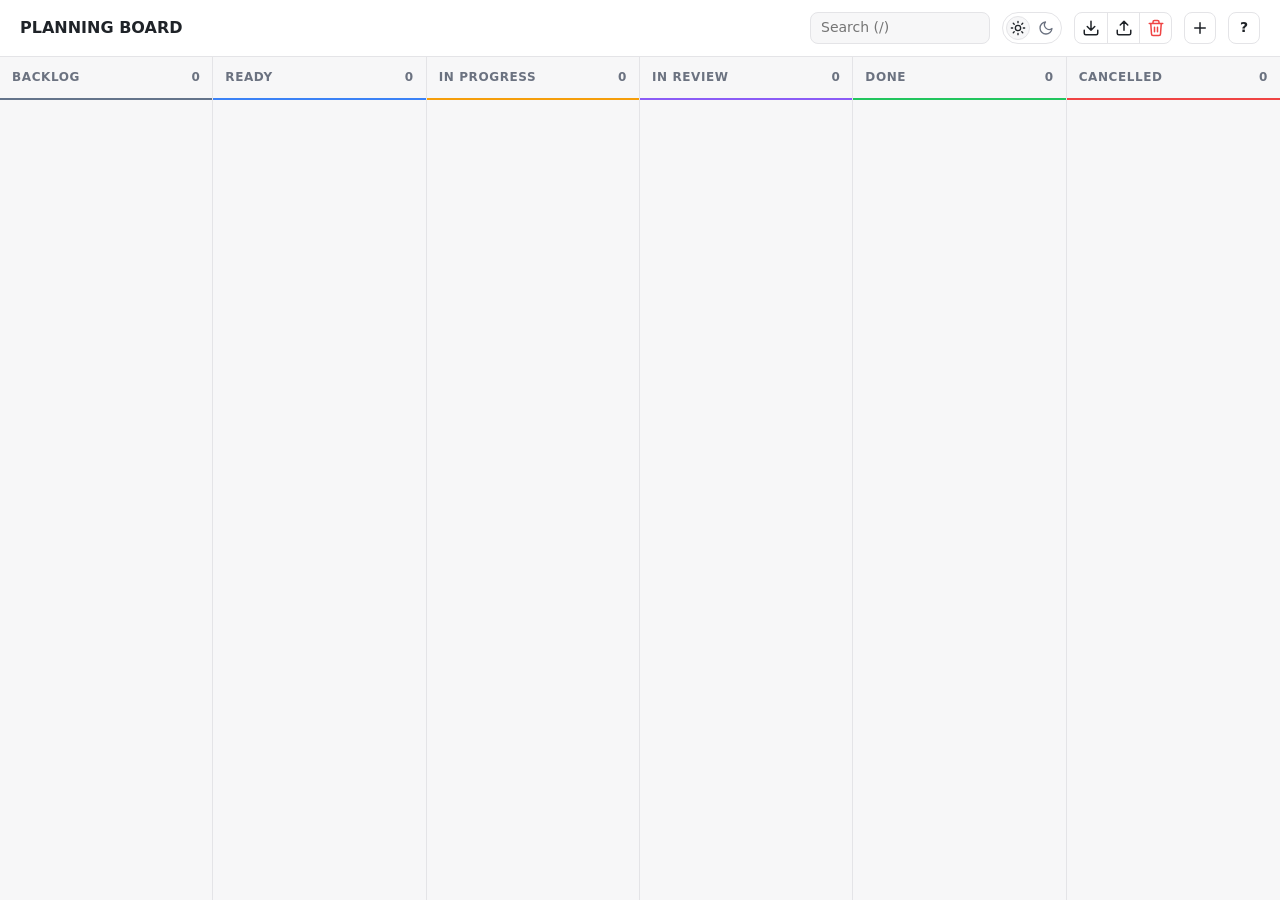
==== index.html @ 27180f88 "feat: open the focused task for editing with E" ====
<!doctype html>
<html lang="en">
<head>
<meta charset="utf-8">
<meta name="viewport" content="width=device-width, initial-scale=1">
<title>PLANNING BOARD</title>
<link rel="icon" href="data:image/svg+xml,<svg xmlns='http://www.w3.org/2000/svg' viewBox='0 0 16 16'><rect x='1' y='1' width='4' height='14' rx='1' fill='%233b82f6'/><rect x='6' y='1' width='4' height='10' rx='1' fill='%23f59e0b'/><rect x='11' y='1' width='4' height='6' rx='1' fill='%2322c55e'/></svg>">
<link rel="stylesheet" href="styles.css">
<script src="script.js" defer></script>
</head>
<body>
<nav>
  <h1>PLANNING BOARD</h1>
  <div>
    <input type="text" id="search" placeholder="Search (/)" aria-label="Search tasks" aria-keyshortcuts="/" autocomplete="off">
    <button class="switch" id="theme" aria-label="Toggle theme">
      <svg class="sun" viewBox="0 0 24 24" fill="none" stroke="currentColor" stroke-width="2" stroke-linecap="round"><circle cx="12" cy="12" r="4"/><path d="M12 2v2M12 20v2M4.9 4.9l1.4 1.4M17.7 17.7l1.4 1.4M2 12h2M20 12h2M4.9 19.1l1.4-1.4M17.7 6.3l1.4-1.4"/></svg>
      <svg class="moon" viewBox="0 0 24 24" fill="none" stroke="currentColor" stroke-width="2" stroke-linejoin="round"><path d="M21 12.8A9 9 0 1 1 11.2 3a7 7 0 0 0 9.8 9.8z"/></svg>
    </button>
    <div class="group">
      <button class="icon" id="export" aria-label="Export tasks">
        <svg width="18" height="18" viewBox="0 0 24 24" fill="none" stroke="currentColor" stroke-width="2" stroke-linecap="round" stroke-linejoin="round"><path d="M21 15v4a2 2 0 0 1-2 2H5a2 2 0 0 1-2-2v-4M7 10l5 5 5-5M12 15V3"/></svg>
      </button>
      <button class="icon" id="import" aria-label="Import tasks">
        <svg width="18" height="18" viewBox="0 0 24 24" fill="none" stroke="currentColor" stroke-width="2" stroke-linecap="round" stroke-linejoin="round"><path d="M21 15v4a2 2 0 0 1-2 2H5a2 2 0 0 1-2-2v-4M17 8l-5-5-5 5M12 3v12"/></svg>
      </button>
      <button class="icon danger" id="delete-all" aria-label="Delete all tasks">
        <svg width="18" height="18" viewBox="0 0 24 24" fill="none" stroke="currentColor" stroke-width="2" stroke-linecap="round" stroke-linejoin="round"><path d="M3 6h18M8 6V4a2 2 0 0 1 2-2h4a2 2 0 0 1 2 2v2M19 6l-1 14a2 2 0 0 1-2 2H8a2 2 0 0 1-2-2L5 6M10 11v6M14 11v6"/></svg>
      </button>
    </div>
    <input type="file" id="import-file" accept=".json,application/json" hidden>
    <button class="icon" id="add" aria-label="Add task" aria-keyshortcuts="N">
      <svg width="18" height="18" viewBox="0 0 24 24" fill="none" stroke="currentColor" stroke-width="2" stroke-linecap="round"><path d="M12 5v14M5 12h14"/></svg>
    </button>
    <button class="icon" id="help-button" aria-label="Help" aria-keyshortcuts="?">?</button>
  </div>
</nav>
<main></main>
<dialog id="task-dialog">
  <form method="dialog">
    <h3></h3>
    <div class="field"><span id="title-label">Title</span><input name="title" aria-labelledby="title-label" required pattern=".*\S.*" autocomplete="off"></div>
    <div class="field"><span id="description-label">Description</span><textarea name="description" aria-labelledby="description-label"></textarea></div>
    <div class="field"><span id="status-label">Status</span><select name="status" aria-labelledby="status-label"></select></div>
    <div class="actions">
      <button type="button" class="danger" id="delete">Delete</button>
      <button class="primary">Save</button>
      <button type="button" id="cancel">Cancel</button>
    </div>
  </form>
</dialog>
<dialog id="help" aria-labelledby="help-title">
  <form method="dialog">
    <h3 id="help-title" tabindex="-1" autofocus>Help</h3>
    <p>Tasks move left to right. Everything is saved in this browser only.</p>
    <h4>Board</h4>
    <ul>
      <li>Search looks through titles and descriptions.</li>
      <li>Tag tasks by writing <kbd>#ui</kbd> or <kbd>#bug</kbd> anywhere, then search for the tag.</li>
      <li>Export saves all tasks to a file. Import loads one, replacing the current tasks.</li>
      <li>Bookmark the page while a task is open and the link reopens that task.</li>
    </ul>
    <h4>Keyboard</h4>
    <table>
      <tr><td><kbd>?</kbd></td><td>Help</td></tr>
      <tr><td><kbd>/</kbd></td><td>Search</td></tr>
      <tr><td><kbd>C</kbd></td><td>Clear the search</td></tr>
      <tr><td><kbd>N</kbd></td><td>New task</td></tr>
      <tr><td><kbd>U</kbd> / <kbd>Y</kbd></td><td>Undo / Redo</td></tr>
      <tr><td><kbd>I</kbd> <kbd>J</kbd> <kbd>K</kbd> <kbd>L</kbd></td><td>Move around</td></tr>
      <tr><td>Hold <kbd>G</kbd> + <kbd>I</kbd> <kbd>J</kbd> <kbd>K</kbd> <kbd>L</kbd></td><td>Move the task</td></tr>
      <tr><td><kbd>Enter</kbd></td><td>Open the card, or the first match from the search</td></tr>
      <tr><td><kbd>E</kbd></td><td>Edit the card</td></tr>
      <tr><td><kbd>Ctrl</kbd> + <kbd>Enter</kbd></td><td>Save</td></tr>
      <tr><td><kbd>Q</kbd></td><td>Close or unfocus</td></tr>
      <tr><td><kbd>Esc</kbd></td><td>Leave a text field</td></tr>
    </table>
    <div class="actions"><button class="primary">Close</button></div>
  </form>
</dialog>
<div class="toasts">
  <div class="toast warning" id="storage-full" role="alert" hidden><span class="message"><strong>Storage full.</strong> This change is not saved. Export to keep a copy, then delete tasks to free space.</span><button class="dismiss" id="storage-dismiss" aria-label="Dismiss"><svg width="14" height="14" viewBox="0 0 24 24" fill="none" stroke="currentColor" stroke-width="2" stroke-linecap="round"><path d="M6 6l12 12M18 6L6 18"/></svg></button></div></div>
</body>
</html>
---- styles.css ----
/* color-scheme drives light-dark(), so the first paint matches the system theme before script.js runs. */
:root {
  color-scheme: light dark;
  --bg: light-dark(#f7f7f8, #131417); --surface: light-dark(#ffffff, #1c1e23);
  --fg: light-dark(#1f2328, #e7e7ea); --muted: light-dark(#6b7280, #8b8f98); --line: light-dark(#e4e4e7, #2a2d34);
  --danger: #ef4444;
}
[data-theme="light"] { color-scheme: light; }
[data-theme="dark"] { color-scheme: dark; }
[data-status="backlog"]   { --accent: #64748b; }
[data-status="ready"]     { --accent: #3b82f6; }
[data-status="progress"]  { --accent: #f59e0b; }
[data-status="review"]    { --accent: #8b5cf6; }
[data-status="done"]      { --accent: #22c55e; }
[data-status="cancelled"] { --accent: var(--danger); }

*, ::before, ::after { box-sizing: border-box; margin: 0; }
/* Keyboard only: the pointer hits nothing, so no click, hover, drag, scroll or focus reaches the page. */
:root, ::backdrop { pointer-events: none; }
body {
  height: 100vh; display: flex; flex-direction: column;
  font: 14px/1.4 system-ui, sans-serif; background: var(--bg); color: var(--fg);
}
button { font: inherit; color: inherit; border: 0; background: none; }

nav {
  display: flex; align-items: center; justify-content: space-between; gap: 12px;
  padding: 12px 20px; border-bottom: 1px solid var(--line); background: var(--surface);
}
nav h1 { flex: 1; min-width: 0; font-size: 16px; font-weight: 600; }
nav > div { display: flex; align-items: center; gap: 12px; }
#search { width: 180px; padding: 5px 10px; }
.icon {
  display: grid; place-items: center; width: 32px; height: 32px;
  border: 1px solid var(--line); border-radius: 8px;
}
.group { display: flex; border: 1px solid var(--line); border-radius: 8px; }
/* The end buttons carry the group's rounding (minus its border) so focus rings follow the shape. */
.group .icon { height: 30px; border: 0; border-radius: 0; }
.group .icon:first-child { border-radius: 7px 0 0 7px; }
.group .icon:last-child { border-radius: 0 7px 7px 0; }
.group .icon + .icon { border-left: 1px solid var(--line); }
/* The later sibling would paint over the shared edge of the ring. */
.group .icon:focus-visible { position: relative; z-index: 1; }

.switch {
  position: relative; display: flex; justify-content: space-between; align-items: center;
  width: 60px; height: 32px; padding: 0 3px; border: 1px solid var(--line); border-radius: 16px;
  color: var(--muted);
}
.switch svg { position: relative; width: 24px; height: 24px; padding: 4px; }
.switch::before {
  content: ""; position: absolute; top: 3px; left: 3px; width: 24px; height: 24px;
  border-radius: 50%; background: var(--bg); border: 1px solid var(--line);
}
.switch.animate::before { transition: left .2s; }
[data-theme="dark"] .switch::before { left: calc(100% - 27px); }
[data-theme="light"] .switch .sun, [data-theme="dark"] .switch .moon { color: var(--fg); }

main {
  flex: 1; min-height: 0; overflow-x: auto; scrollbar-width: none;
  display: grid; grid-template-columns: repeat(6, minmax(180px, 1fr));
}
section { display: flex; flex-direction: column; min-height: 0; border-right: 1px solid var(--line); }
section:last-child { border-right: 0; }
section h2, #help h4 { font-size: 12px; font-weight: 600; text-transform: uppercase; letter-spacing: .05em; color: var(--muted); }
section h2 { display: flex; justify-content: space-between; padding: 12px; border-bottom: 2px solid var(--accent); }
.list { flex: 1; overflow-y: auto; scrollbar-width: none; display: flex; flex-direction: column; gap: 8px; padding: 10px; }
/* Fog stands in for the scrollbar: it fades the edge that hides cards. A column that does not scroll has no timeline, so both stay 0 and nothing fades. */
@property --fog-top { syntax: "<length>"; inherits: false; initial-value: 0px; }
@property --fog-bottom { syntax: "<length>"; inherits: false; initial-value: 0px; }
@supports (animation-timeline: scroll()) {
  .list {
    --fog: 40px;
    mask: linear-gradient(transparent, #000 var(--fog-top), #000 calc(100% - var(--fog-bottom)), transparent);
    animation: fog-top linear both, fog-bottom linear both;
    animation-timeline: scroll(self);
    animation-range: 0% var(--fog), calc(100% - var(--fog)) 100%;
    /* Keeps a focused card clear of the fog when focusing scrolls it into view. */
    scroll-padding-block: var(--fog);
  }
  @keyframes fog-top { to { --fog-top: var(--fog); } }
  @keyframes fog-bottom { from { --fog-bottom: var(--fog); } }
}
/* Stand in for the cards outside the built window; the negative margins cancel their gaps. */
.list::before { content: ''; flex-shrink: 0; height: var(--above, 0px); margin-bottom: -8px; }
.list::after { content: ''; flex-shrink: 0; height: var(--below, 0px); margin-top: -8px; }
.task {
  padding: 8px 10px; border: 1px solid var(--accent); border-radius: 8px;
  background: color-mix(in srgb, var(--accent) 16%, var(--surface)); overflow-wrap: anywhere;
}
.task p { margin-top: 4px; color: var(--muted); white-space: pre-wrap; }
.task p:empty { display: none; }
/* A stronger wash of the column's own tint, so it reads as part of the card in both themes; no padding, so the measured heights hold. */
.task mark { background: color-mix(in srgb, var(--accent) 40%, transparent); color: inherit; border-radius: 2px; }
.task:focus-visible { outline: 2px solid var(--fg); outline-offset: 2px; }

dialog {
  margin: auto; width: min(440px, calc(100% - 32px)); padding: 0;
  border: 1px solid var(--line); border-radius: 12px; background: var(--surface); color: var(--fg);
}
dialog::backdrop { background: rgb(0 0 0 / .4); }
form { display: flex; flex-direction: column; gap: 12px; padding: 30px; }
form h3 { font-size: 16px; }
.field { display: flex; flex-direction: column; gap: 4px; font-size: 12px; color: var(--muted); }
/* Empty alt text: screen readers already announce required. */
.field:has(:required) > span::after { content: " *" / ""; color: var(--danger); }
input, textarea, select {
  font: inherit; color: var(--fg); background: var(--bg);
  padding: 8px 10px; border: 1px solid var(--line); border-radius: 8px;
}
textarea { resize: vertical; min-height: 80px; }
.actions { display: flex; gap: 8px; margin-top: 18px; }
.actions button, .toast button { padding: 8px 14px; border-radius: 8px; border: 1px solid var(--line); }
.actions .primary { background: var(--fg); color: var(--surface); border-color: var(--fg); }
.actions .primary { margin-left: auto; }
/* The inverted fill would swallow a ring in the usual color, so the ring is drawn inside it in the inverted color. */
.primary:focus-visible { outline: 2px solid var(--surface); outline-offset: -4px; }
.danger { color: var(--danger); }
#help-button { font-weight: 600; }
#help { width: min(520px, calc(100% - 32px)); }
/* Focused on open so the help starts at the top, not scrolled to the Close button; it is not a control, so it gets no ring. */
#help-title:focus { outline: none; }
#help h4 { margin-top: 6px; }
#help ul { display: flex; flex-direction: column; gap: 4px; padding-left: 18px; }
#help td { padding: 3px 0; vertical-align: top; }
#help td:first-child { padding-right: 16px; white-space: nowrap; }
kbd {
  display: inline-block; padding: 1px 6px; font: 12px/1.4 ui-monospace, monospace;
  border: 1px solid var(--line); border-bottom-width: 2px; border-radius: 4px; background: var(--bg);
}

.toasts {
  position: fixed; bottom: 20px; left: 50%; translate: -50%;
  display: flex; flex-direction: column; align-items: center; gap: 8px;
  width: max-content; max-width: calc(100vw - 32px);
}
.toast:not([hidden]) {
  position: relative; display: flex; align-items: center; justify-content: space-between; gap: 16px;
  padding: 10px 10px 10px 16px; overflow: hidden;
  border: 1px solid var(--line); border-radius: 8px; background: var(--surface);
  box-shadow: 0 4px 16px rgb(0 0 0 / .15);
}
.warning:not([hidden]) { gap: 8px; color: #fee2e2; background: #450a0a; border-color: var(--danger); }
.warning strong { color: #fff; }
.warning .dismiss { padding: 4px; border: 0; color: #fca5a5; }
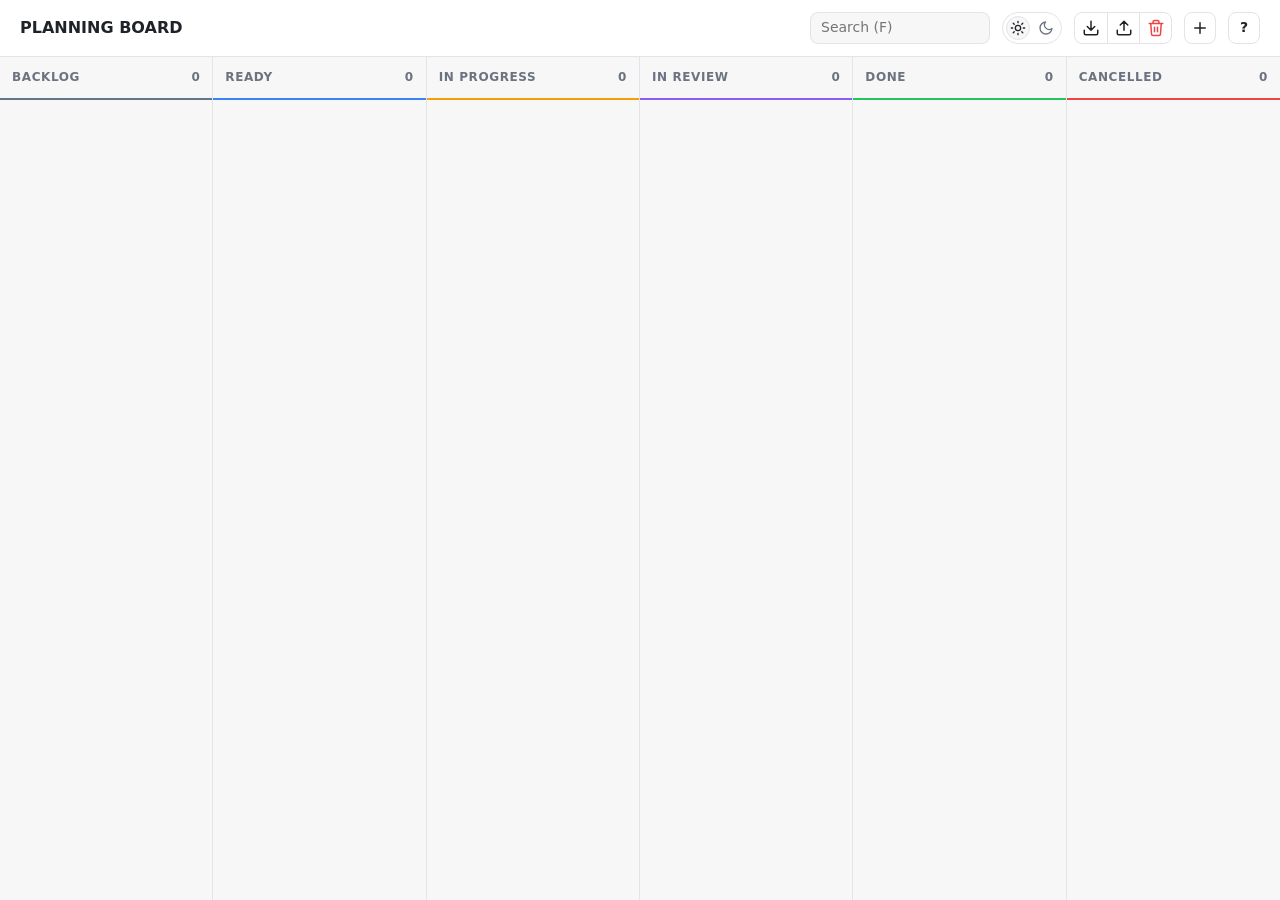
==== commit dab47e24: "feat: focus the search with F instead of /" ====
--- a/index.html
+++ b/index.html
@@ -12,7 +12,7 @@
 <nav>
   <h1>PLANNING BOARD</h1>
   <div>
-    <input type="text" id="search" placeholder="Search (/)" aria-label="Search tasks" aria-keyshortcuts="/" autocomplete="off">
+    <input type="text" id="search" placeholder="Search (F)" aria-label="Search tasks" aria-keyshortcuts="F" autocomplete="off">
     <button class="switch" id="theme" aria-label="Toggle theme">
       <svg class="sun" viewBox="0 0 24 24" fill="none" stroke="currentColor" stroke-width="2" stroke-linecap="round"><circle cx="12" cy="12" r="4"/><path d="M12 2v2M12 20v2M4.9 4.9l1.4 1.4M17.7 17.7l1.4 1.4M2 12h2M20 12h2M4.9 19.1l1.4-1.4M17.7 6.3l1.4-1.4"/></svg>
       <svg class="moon" viewBox="0 0 24 24" fill="none" stroke="currentColor" stroke-width="2" stroke-linejoin="round"><path d="M21 12.8A9 9 0 1 1 11.2 3a7 7 0 0 0 9.8 9.8z"/></svg>
@@ -63,7 +63,7 @@
     <h4>Keyboard</h4>
     <table>
       <tr><td><kbd>?</kbd></td><td>Help</td></tr>
-      <tr><td><kbd>/</kbd></td><td>Search</td></tr>
+      <tr><td><kbd>F</kbd></td><td>Search</td></tr>
       <tr><td><kbd>C</kbd></td><td>Clear the search</td></tr>
       <tr><td><kbd>N</kbd></td><td>New task</td></tr>
       <tr><td><kbd>U</kbd> / <kbd>Y</kbd></td><td>Undo / Redo</td></tr>
@@ -79,6 +79,7 @@
   </form>
 </dialog>
 <div class="toasts">
+  <div class="toast" id="pointer-hint" role="status" hidden>Keyboard only. Press <kbd>?</kbd> for help.</div>
   <div class="toast warning" id="storage-full" role="alert" hidden><span class="message"><strong>Storage full.</strong> This change is not saved. Export to keep a copy, then delete tasks to free space.</span><button class="dismiss" id="storage-dismiss" aria-label="Dismiss"><svg width="14" height="14" viewBox="0 0 24 24" fill="none" stroke="currentColor" stroke-width="2" stroke-linecap="round"><path d="M6 6l12 12M18 6L6 18"/></svg></button></div></div>
 </body>
 </html>
--- a/styles.css
+++ b/styles.css
@@ -109,7 +109,7 @@
   font: inherit; color: var(--fg); background: var(--bg);
   padding: 8px 10px; border: 1px solid var(--line); border-radius: 8px;
 }
-textarea { resize: vertical; min-height: 80px; }
+textarea { resize: vertical; min-height: 120px; scrollbar-width: none; }
 .actions { display: flex; gap: 8px; margin-top: 18px; }
 .actions button, .toast button { padding: 8px 14px; border-radius: 8px; border: 1px solid var(--line); }
 .actions .primary { background: var(--fg); color: var(--surface); border-color: var(--fg); }
@@ -141,6 +141,7 @@
   border: 1px solid var(--line); border-radius: 8px; background: var(--surface);
   box-shadow: 0 4px 16px rgb(0 0 0 / .15);
 }
+#pointer-hint { padding-right: 16px; }
 .warning:not([hidden]) { gap: 8px; color: #fee2e2; background: #450a0a; border-color: var(--danger); }
 .warning strong { color: #fff; }
 .warning .dismiss { padding: 4px; border: 0; color: #fca5a5; }
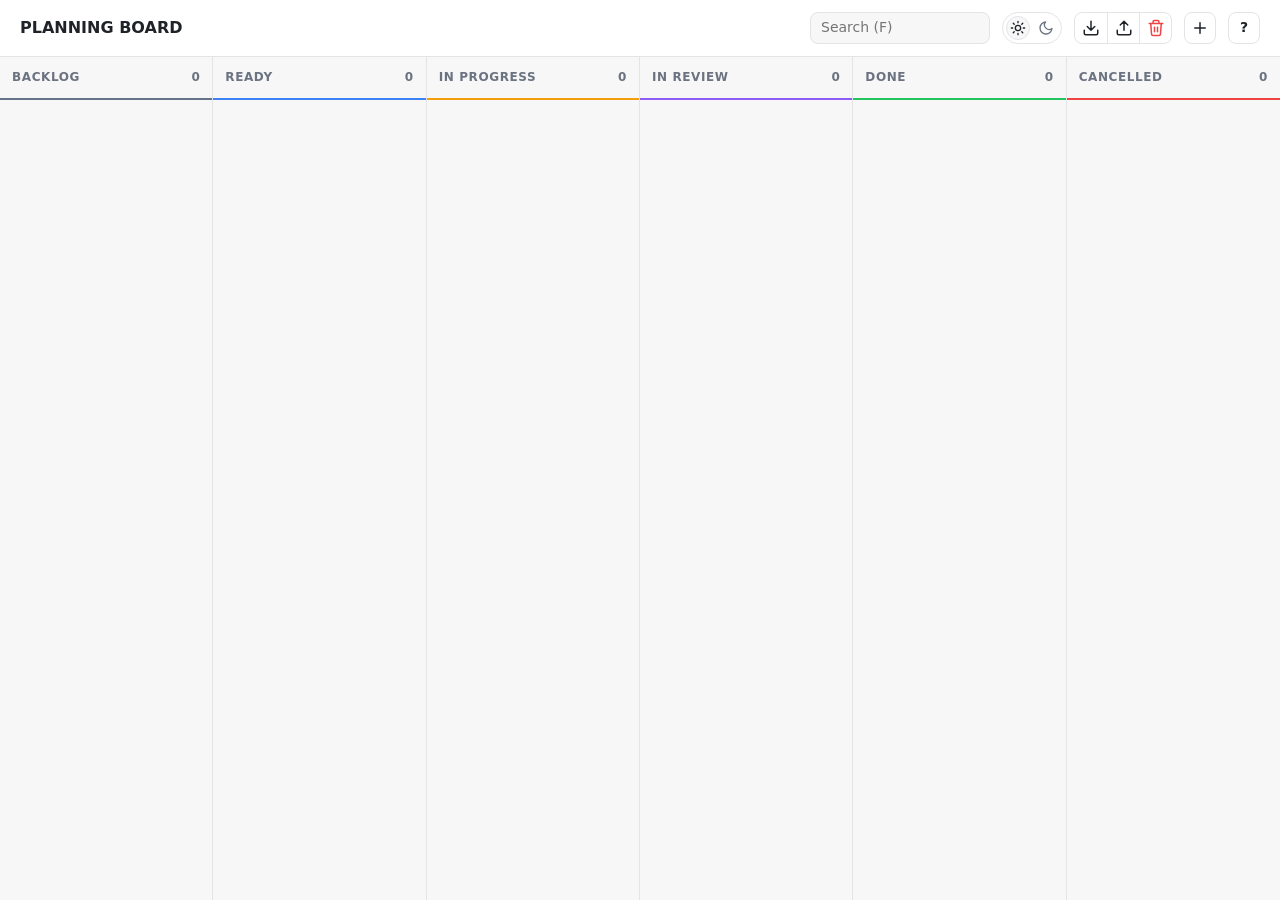
==== commit 260e5688: "style: tighten the pointer hint and fade it out" ====
--- a/index.html
+++ b/index.html
@@ -79,7 +79,7 @@
   </form>
 </dialog>
 <div class="toasts">
-  <div class="toast" id="pointer-hint" role="status" hidden>Keyboard only. Press <kbd>?</kbd> for help.</div>
+  <div class="toast" id="pointer-hint" role="status" hidden><span>Keyboard only. Press <kbd>?</kbd> for help.</span></div>
   <div class="toast warning" id="storage-full" role="alert" hidden><span class="message"><strong>Storage full.</strong> This change is not saved. Export to keep a copy, then delete tasks to free space.</span><button class="dismiss" id="storage-dismiss" aria-label="Dismiss"><svg width="14" height="14" viewBox="0 0 24 24" fill="none" stroke="currentColor" stroke-width="2" stroke-linecap="round"><path d="M6 6l12 12M18 6L6 18"/></svg></button></div></div>
 </body>
 </html>
--- a/styles.css
+++ b/styles.css
@@ -142,6 +142,9 @@
   box-shadow: 0 4px 16px rgb(0 0 0 / .15);
 }
 #pointer-hint { padding-right: 16px; }
+/* Fading out needs the toast kept displayed until the opacity is gone. */
+.toast { transition: opacity .25s, display .25s allow-discrete; }
+.toast[hidden] { opacity: 0; }
 .warning:not([hidden]) { gap: 8px; color: #fee2e2; background: #450a0a; border-color: var(--danger); }
 .warning strong { color: #fff; }
 .warning .dismiss { padding: 4px; border: 0; color: #fca5a5; }
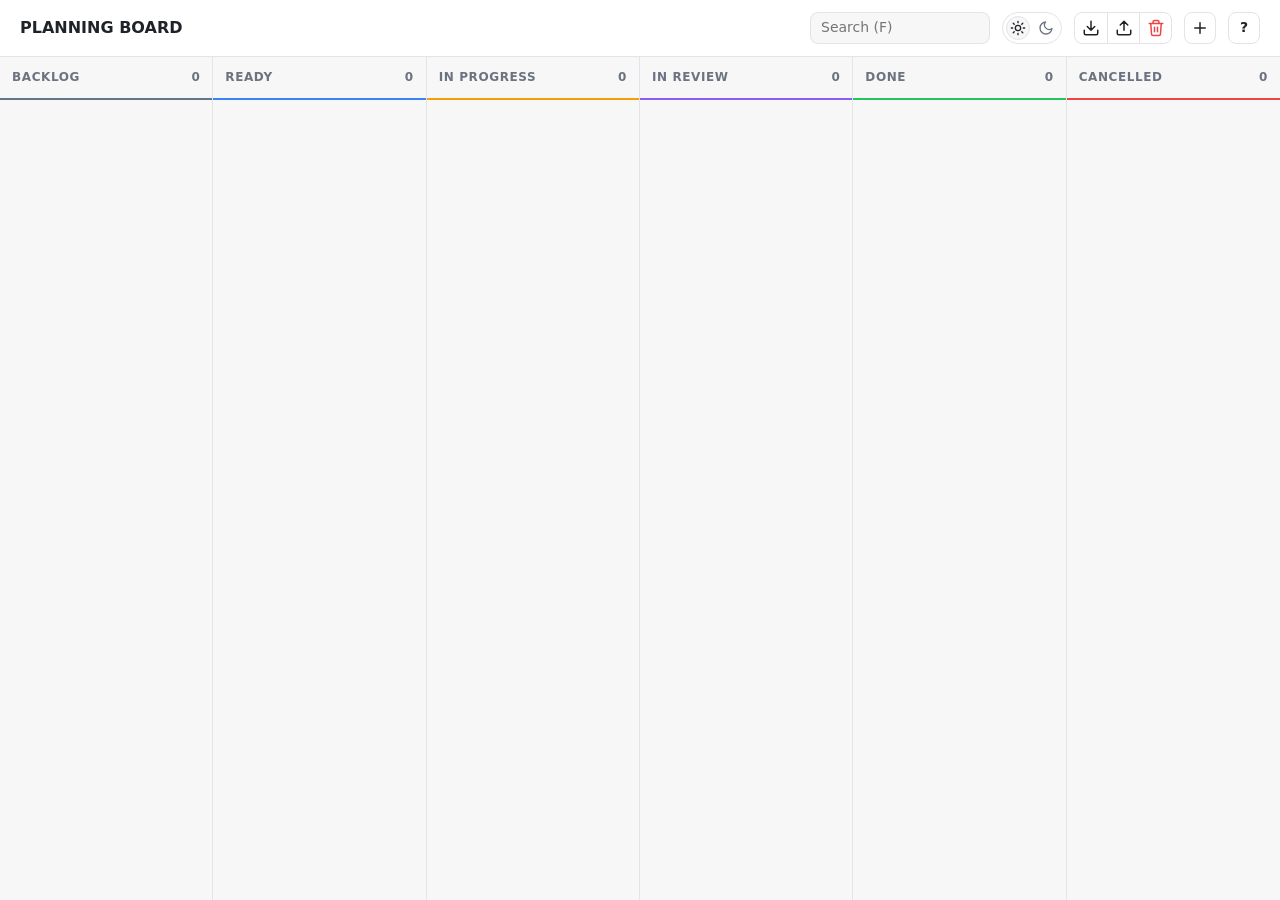
==== commit 5c90deeb: "feat: drop the Q and E shortcuts" ====
--- a/index.html
+++ b/index.html
@@ -70,10 +70,8 @@
       <tr><td><kbd>I</kbd> <kbd>J</kbd> <kbd>K</kbd> <kbd>L</kbd></td><td>Move around</td></tr>
       <tr><td>Hold <kbd>G</kbd> + <kbd>I</kbd> <kbd>J</kbd> <kbd>K</kbd> <kbd>L</kbd></td><td>Move the task</td></tr>
       <tr><td><kbd>Enter</kbd></td><td>Open the card, or the first match from the search</td></tr>
-      <tr><td><kbd>E</kbd></td><td>Edit the card</td></tr>
       <tr><td><kbd>Ctrl</kbd> + <kbd>Enter</kbd></td><td>Save</td></tr>
-      <tr><td><kbd>Q</kbd></td><td>Close or unfocus</td></tr>
-      <tr><td><kbd>Esc</kbd></td><td>Leave a text field</td></tr>
+      <tr><td><kbd>Esc</kbd></td><td>Close, unfocus or leave a text field</td></tr>
     </table>
     <div class="actions"><button class="primary">Close</button></div>
   </form>
--- a/styles.css
+++ b/styles.css
@@ -135,16 +135,17 @@
   display: flex; flex-direction: column; align-items: center; gap: 8px;
   width: max-content; max-width: calc(100vw - 32px);
 }
-.toast:not([hidden]) {
+.toast {
   position: relative; display: flex; align-items: center; justify-content: space-between; gap: 16px;
   padding: 10px 10px 10px 16px; overflow: hidden;
   border: 1px solid var(--line); border-radius: 8px; background: var(--surface);
   box-shadow: 0 4px 16px rgb(0 0 0 / .15);
+  transition: opacity .15s, display .15s allow-discrete;
 }
+/* The box keeps its styles while fading, as only display and opacity change with hidden. */
+.toast[hidden] { display: none; opacity: 0; }
+@starting-style { .toast { opacity: 0; } }
 #pointer-hint { padding-right: 16px; }
-/* Fading out needs the toast kept displayed until the opacity is gone. */
-.toast { transition: opacity .25s, display .25s allow-discrete; }
-.toast[hidden] { opacity: 0; }
-.warning:not([hidden]) { gap: 8px; color: #fee2e2; background: #450a0a; border-color: var(--danger); }
+.warning { gap: 8px; color: #fee2e2; background: #450a0a; border-color: var(--danger); }
 .warning strong { color: #fff; }
 .warning .dismiss { padding: 4px; border: 0; color: #fca5a5; }
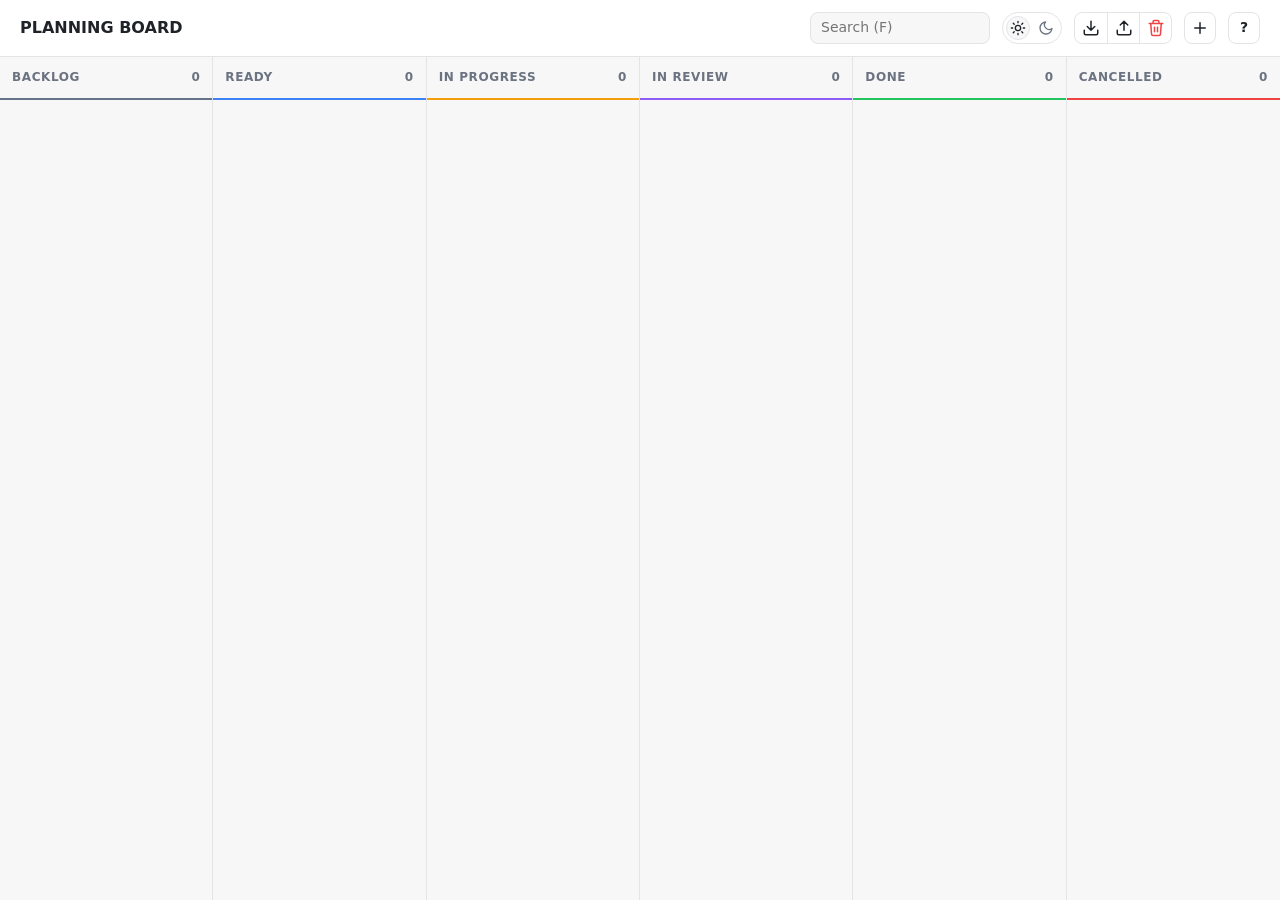
==== commit 4afd6e35: "feat: scroll the help as one card with fog" ====
--- a/index.html
+++ b/index.html
@@ -51,7 +51,7 @@
 </dialog>
 <dialog id="help" aria-labelledby="help-title">
   <form method="dialog">
-    <h3 id="help-title" tabindex="-1" autofocus>Help</h3>
+    <h3 id="help-title">Help</h3>
     <p>Tasks move left to right. Everything is saved in this browser only.</p>
     <h4>Board</h4>
     <ul>
@@ -73,7 +73,6 @@
       <tr><td><kbd>Ctrl</kbd> + <kbd>Enter</kbd></td><td>Save</td></tr>
       <tr><td><kbd>Esc</kbd></td><td>Close, unfocus or leave a text field</td></tr>
     </table>
-    <div class="actions"><button class="primary">Close</button></div>
   </form>
 </dialog>
 <div class="toasts">
--- a/styles.css
+++ b/styles.css
@@ -66,17 +66,17 @@
 section h2, #help h4 { font-size: 12px; font-weight: 600; text-transform: uppercase; letter-spacing: .05em; color: var(--muted); }
 section h2 { display: flex; justify-content: space-between; padding: 12px; border-bottom: 2px solid var(--accent); }
 .list { flex: 1; overflow-y: auto; scrollbar-width: none; display: flex; flex-direction: column; gap: 8px; padding: 10px; }
-/* Fog stands in for the scrollbar: it fades the edge that hides cards. A column that does not scroll has no timeline, so both stay 0 and nothing fades. */
+/* Fog stands in for the scrollbar: it fades the edge that hides content. A box that does not scroll has no timeline, so both stay 0 and nothing fades. */
 @property --fog-top { syntax: "<length>"; inherits: false; initial-value: 0px; }
 @property --fog-bottom { syntax: "<length>"; inherits: false; initial-value: 0px; }
 @supports (animation-timeline: scroll()) {
-  .list {
+  .list, #help {
     --fog: 40px;
     mask: linear-gradient(transparent, #000 var(--fog-top), #000 calc(100% - var(--fog-bottom)), transparent);
     animation: fog-top linear both, fog-bottom linear both;
     animation-timeline: scroll(self);
     animation-range: 0% var(--fog), calc(100% - var(--fog)) 100%;
-    /* Keeps a focused card clear of the fog when focusing scrolls it into view. */
+    /* Keeps a focused element clear of the fog when focusing scrolls it into view. */
     scroll-padding-block: var(--fog);
   }
   @keyframes fog-top { to { --fog-top: var(--fog); } }
@@ -96,7 +96,7 @@
 .task:focus-visible { outline: 2px solid var(--fg); outline-offset: 2px; }
 
 dialog {
-  margin: auto; width: min(440px, calc(100% - 32px)); padding: 0;
+  margin: auto; width: min(440px, calc(100% - 32px)); padding: 0; scrollbar-width: none;
   border: 1px solid var(--line); border-radius: 12px; background: var(--surface); color: var(--fg);
 }
 dialog::backdrop { background: rgb(0 0 0 / .4); }
@@ -118,9 +118,15 @@
 .primary:focus-visible { outline: 2px solid var(--surface); outline-offset: -4px; }
 .danger { color: var(--danger); }
 #help-button { font-weight: 600; }
-#help { width: min(520px, calc(100% - 32px)); }
-/* Focused on open so the help starts at the top, not scrolled to the Close button; it is not a control, so it gets no ring. */
-#help-title:focus { outline: none; }
+/* The dialog is a clear full-screen scroller and the form is the card, so the whole card scrolls past the screen edges. */
+#help { width: 100%; height: 100%; max-width: none; max-height: none; margin: 0; padding: 16px; border: 0; background: none; }
+#help[open] { display: grid; }
+/* Nothing in the help is a control, so the dialog itself takes the focus, and a ring around the screen means nothing. */
+#help:focus-visible { outline: none; }
+#help form {
+  width: min(520px, 100%); margin: auto;
+  border: 1px solid var(--line); border-radius: 12px; background: var(--surface);
+}
 #help h4 { margin-top: 6px; }
 #help ul { display: flex; flex-direction: column; gap: 4px; padding-left: 18px; }
 #help td { padding: 3px 0; vertical-align: top; }
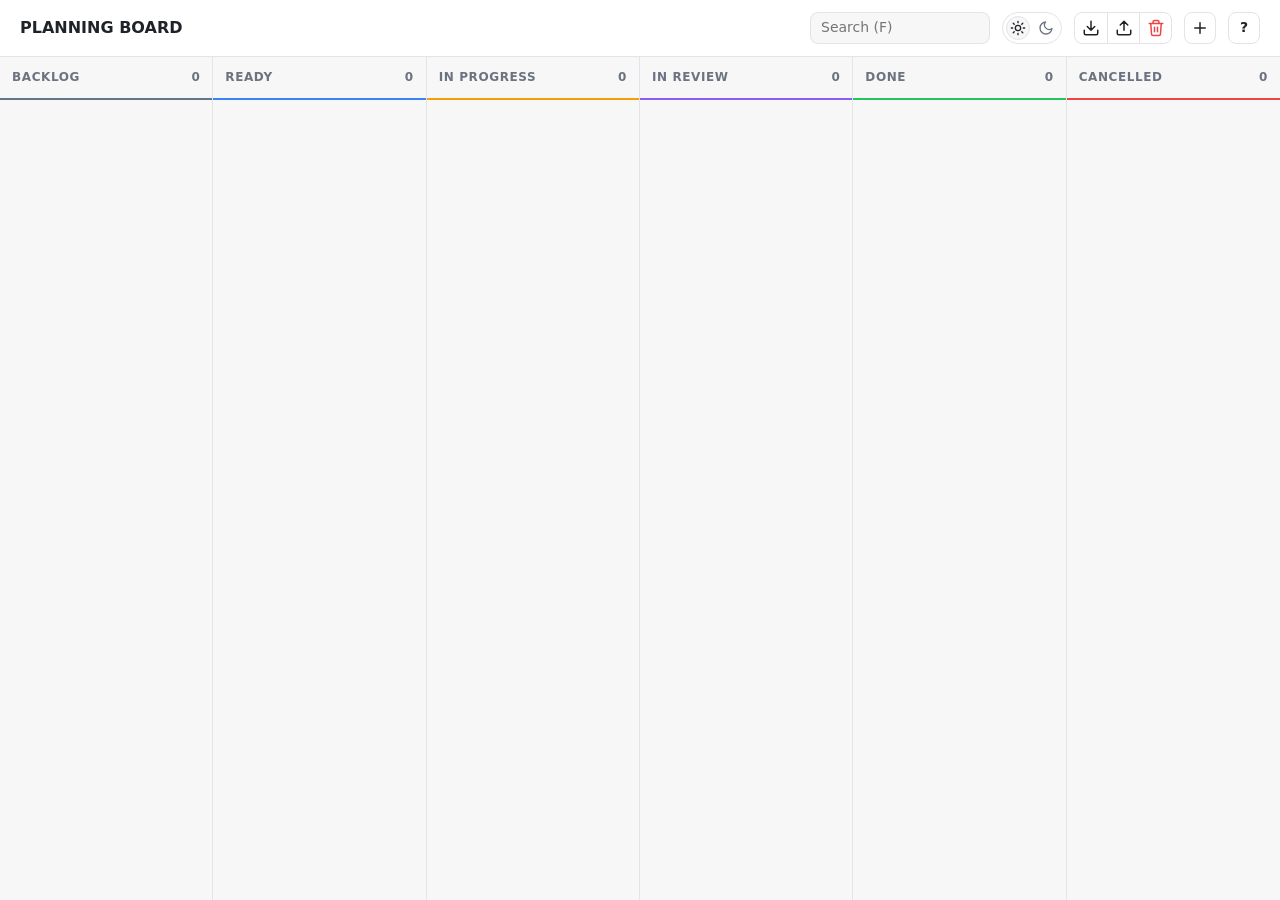
==== commit 7e4706af: "feat: delete the focused task with D" ====
--- a/index.html
+++ b/index.html
@@ -43,7 +43,6 @@
     <div class="field"><span id="description-label">Description</span><textarea name="description" aria-labelledby="description-label"></textarea></div>
     <div class="field"><span id="status-label">Status</span><select name="status" aria-labelledby="status-label"></select></div>
     <div class="actions">
-      <button type="button" class="danger" id="delete">Delete</button>
       <button class="primary">Save</button>
       <button type="button" id="cancel">Cancel</button>
     </div>
@@ -66,6 +65,7 @@
       <tr><td><kbd>F</kbd></td><td>Search</td></tr>
       <tr><td><kbd>C</kbd></td><td>Clear the search</td></tr>
       <tr><td><kbd>N</kbd></td><td>New task</td></tr>
+      <tr><td><kbd>D</kbd></td><td>Delete the task</td></tr>
       <tr><td><kbd>U</kbd> / <kbd>Y</kbd></td><td>Undo / Redo</td></tr>
       <tr><td><kbd>I</kbd> <kbd>J</kbd> <kbd>K</kbd> <kbd>L</kbd></td><td>Move around</td></tr>
       <tr><td>Hold <kbd>G</kbd> + <kbd>I</kbd> <kbd>J</kbd> <kbd>K</kbd> <kbd>L</kbd></td><td>Move the task</td></tr>
--- a/styles.css
+++ b/styles.css
@@ -15,8 +15,6 @@
 [data-status="cancelled"] { --accent: var(--danger); }
 
 *, ::before, ::after { box-sizing: border-box; margin: 0; }
-/* Keyboard only: the pointer hits nothing, so no click, hover, drag, scroll or focus reaches the page. */
-:root, ::backdrop { pointer-events: none; }
 body {
   height: 100vh; display: flex; flex-direction: column;
   font: 14px/1.4 system-ui, sans-serif; background: var(--bg); color: var(--fg);
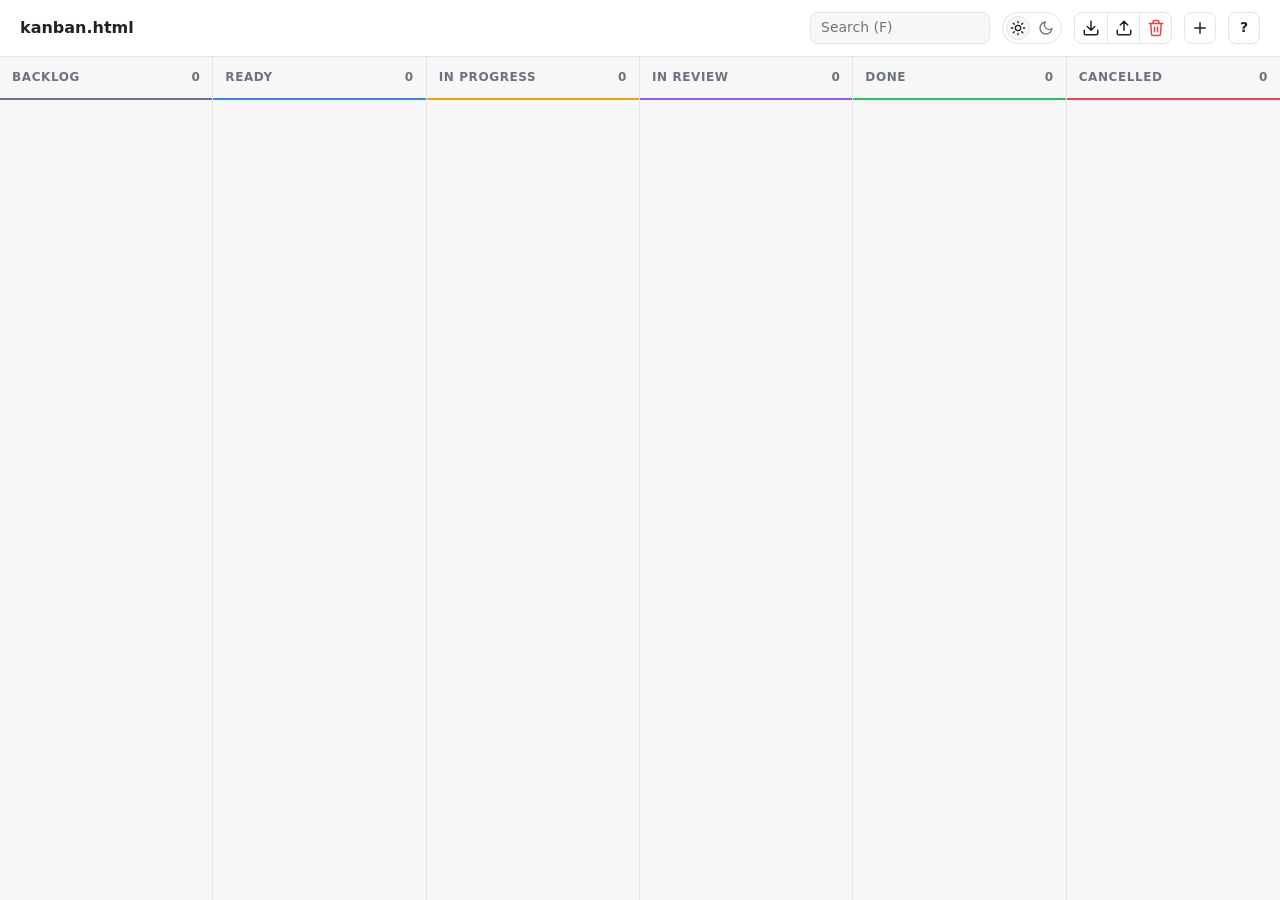
==== commit 9ddb19e8: "docs: rename to kanban.html, add readme and license" ====
--- a/index.html
+++ b/index.html
@@ -3,14 +3,14 @@
 <head>
 <meta charset="utf-8">
 <meta name="viewport" content="width=device-width, initial-scale=1">
-<title>PLANNING BOARD</title>
+<title>kanban.html</title>
 <link rel="icon" href="data:image/svg+xml,<svg xmlns='http://www.w3.org/2000/svg' viewBox='0 0 16 16'><rect x='1' y='1' width='4' height='14' rx='1' fill='%233b82f6'/><rect x='6' y='1' width='4' height='10' rx='1' fill='%23f59e0b'/><rect x='11' y='1' width='4' height='6' rx='1' fill='%2322c55e'/></svg>">
 <link rel="stylesheet" href="styles.css">
 <script src="script.js" defer></script>
 </head>
 <body>
 <nav>
-  <h1>PLANNING BOARD</h1>
+  <h1>kanban.html</h1>
   <div>
     <input type="text" id="search" placeholder="Search (F)" aria-label="Search tasks" aria-keyshortcuts="F" autocomplete="off">
     <button class="switch" id="theme" aria-label="Toggle theme">
--- a/styles.css
+++ b/styles.css
@@ -65,31 +65,37 @@
 section h2 { display: flex; justify-content: space-between; padding: 12px; border-bottom: 2px solid var(--accent); }
 .list { flex: 1; overflow-y: auto; scrollbar-width: none; display: flex; flex-direction: column; gap: 8px; padding: 10px; }
 /* Fog stands in for the scrollbar: it fades the edge that hides content. A box that does not scroll has no timeline, so both stay 0 and nothing fades. */
-@property --fog-top { syntax: "<length>"; inherits: false; initial-value: 0px; }
-@property --fog-bottom { syntax: "<length>"; inherits: false; initial-value: 0px; }
+/* Inherited so the help's fog strips can read them. */
+@property --fog-top { syntax: "<length>"; inherits: true; initial-value: 0px; }
+@property --fog-bottom { syntax: "<length>"; inherits: true; initial-value: 0px; }
 @supports (animation-timeline: scroll()) {
   .list, #help {
     --fog: 40px;
-    mask: linear-gradient(transparent, #000 var(--fog-top), #000 calc(100% - var(--fog-bottom)), transparent);
     animation: fog-top linear both, fog-bottom linear both;
     animation-timeline: scroll(self);
     animation-range: 0% var(--fog), calc(100% - var(--fog)) 100%;
     /* Keeps a focused element clear of the fog when focusing scrolls it into view. */
     scroll-padding-block: var(--fog);
   }
+  .list { mask: linear-gradient(transparent, #000 var(--fog-top), #000 calc(100% - var(--fog-bottom)), transparent); }
+  /* Masking the help card would show the board through it, so strips fade its text into the card instead; they start once the card's edge, 16px in, has left the screen. */
+  #help { animation-range: 16px calc(16px + var(--fog)), calc(100% - 16px - var(--fog)) calc(100% - 16px); }
+  #help::before, #help::after {
+    content: ""; position: fixed; left: 50%; translate: -50%;
+    width: calc(min(520px, 100% - 32px) - 2px);
+  }
+  #help::before { top: 0; height: var(--fog-top); background: linear-gradient(var(--surface), transparent); }
+  #help::after { bottom: 0; height: var(--fog-bottom); background: linear-gradient(transparent, var(--surface)); }
   @keyframes fog-top { to { --fog-top: var(--fog); } }
   @keyframes fog-bottom { from { --fog-bottom: var(--fog); } }
 }
-/* Stand in for the cards outside the built window; the negative margins cancel their gaps. */
-.list::before { content: ''; flex-shrink: 0; height: var(--above, 0px); margin-bottom: -8px; }
-.list::after { content: ''; flex-shrink: 0; height: var(--below, 0px); margin-top: -8px; }
 .task {
   padding: 8px 10px; border: 1px solid var(--accent); border-radius: 8px;
   background: color-mix(in srgb, var(--accent) 16%, var(--surface)); overflow-wrap: anywhere;
 }
 .task p { margin-top: 4px; color: var(--muted); white-space: pre-wrap; }
 .task p:empty { display: none; }
-/* A stronger wash of the column's own tint, so it reads as part of the card in both themes; no padding, so the measured heights hold. */
+/* A stronger wash of the column's own tint, so it reads as part of the card in both themes. */
 .task mark { background: color-mix(in srgb, var(--accent) 40%, transparent); color: inherit; border-radius: 2px; }
 .task:focus-visible { outline: 2px solid var(--fg); outline-offset: 2px; }
 
